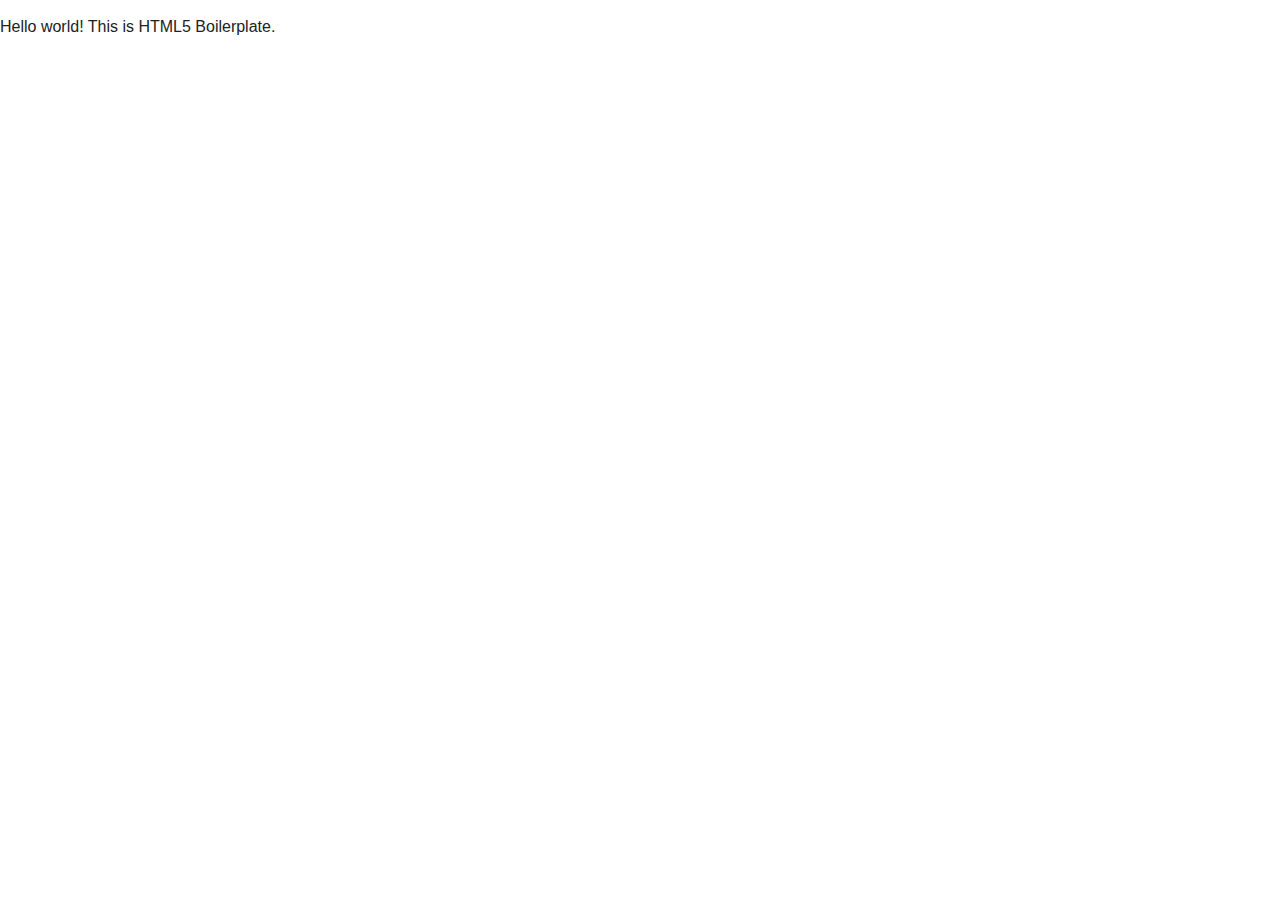
==== maguwohost/index.html @ 496d7e14 "first commit" ====
<!doctype html>
<html class="no-js" lang="">
    <head>
        <meta charset="utf-8">
        <meta http-equiv="x-ua-compatible" content="ie=edge">
        <title></title>
        <meta name="description" content="">
        <meta name="viewport" content="width=device-width, initial-scale=1">

        <link rel="apple-touch-icon" href="apple-touch-icon.png">
        <!-- Place favicon.ico in the root directory -->

        <link rel="stylesheet" href="css/normalize.css">
        <link rel="stylesheet" href="css/main.css">
        <script src="js/vendor/modernizr-2.8.3.min.js"></script>
    </head>
    <body>
        <!--[if lt IE 8]>
            <p class="browserupgrade">You are using an <strong>outdated</strong> browser. Please <a href="http://browsehappy.com/">upgrade your browser</a> to improve your experience.</p>
        <![endif]-->

        <!-- Add your site or application content here -->
        <p>Hello world! This is HTML5 Boilerplate.</p>

        <script src="https://code.jquery.com/jquery-1.12.0.min.js"></script>
        <script>window.jQuery || document.write('<script src="js/vendor/jquery-1.12.0.min.js"><\/script>')</script>
        <script src="js/plugins.js"></script>
        <script src="js/main.js"></script>

        <!-- Google Analytics: change UA-XXXXX-X to be your site's ID. -->
        <script>
            (function(b,o,i,l,e,r){b.GoogleAnalyticsObject=l;b[l]||(b[l]=
            function(){(b[l].q=b[l].q||[]).push(arguments)});b[l].l=+new Date;
            e=o.createElement(i);r=o.getElementsByTagName(i)[0];
            e.src='https://www.google-analytics.com/analytics.js';
            r.parentNode.insertBefore(e,r)}(window,document,'script','ga'));
            ga('create','UA-XXXXX-X','auto');ga('send','pageview');
        </script>
    </body>
</html>
---- maguwohost/css/main.css ----
/*! HTML5 Boilerplate v5.3.0 | MIT License | https://html5boilerplate.com/ */

/*
 * What follows is the result of much research on cross-browser styling.
 * Credit left inline and big thanks to Nicolas Gallagher, Jonathan Neal,
 * Kroc Camen, and the H5BP dev community and team.
 */

/* ==========================================================================
   Base styles: opinionated defaults
   ========================================================================== */

html {
    color: #222;
    font-size: 1em;
    line-height: 1.4;
}

/*
 * Remove text-shadow in selection highlight:
 * https://twitter.com/miketaylr/status/12228805301
 *
 * These selection rule sets have to be separate.
 * Customize the background color to match your design.
 */

::-moz-selection {
    background: #b3d4fc;
    text-shadow: none;
}

::selection {
    background: #b3d4fc;
    text-shadow: none;
}

/*
 * A better looking default horizontal rule
 */

hr {
    display: block;
    height: 1px;
    border: 0;
    border-top: 1px solid #ccc;
    margin: 1em 0;
    padding: 0;
}

/*
 * Remove the gap between audio, canvas, iframes,
 * images, videos and the bottom of their containers:
 * https://github.com/h5bp/html5-boilerplate/issues/440
 */

audio,
canvas,
iframe,
img,
svg,
video {
    vertical-align: middle;
}

/*
 * Remove default fieldset styles.
 */

fieldset {
    border: 0;
    margin: 0;
    padding: 0;
}

/*
 * Allow only vertical resizing of textareas.
 */

textarea {
    resize: vertical;
}

/* ==========================================================================
   Browser Upgrade Prompt
   ========================================================================== */

.browserupgrade {
    margin: 0.2em 0;
    background: #ccc;
    color: #000;
    padding: 0.2em 0;
}

/* ==========================================================================
   Author's custom styles
   ========================================================================== */

















/* ==========================================================================
   Helper classes
   ========================================================================== */

/*
 * Hide visually and from screen readers
 */

.hidden {
    display: none !important;
}

/*
 * Hide only visually, but have it available for screen readers:
 * http://snook.ca/archives/html_and_css/hiding-content-for-accessibility
 */

.visuallyhidden {
    border: 0;
    clip: rect(0 0 0 0);
    height: 1px;
    margin: -1px;
    overflow: hidden;
    padding: 0;
    position: absolute;
    width: 1px;
}

/*
 * Extends the .visuallyhidden class to allow the element
 * to be focusable when navigated to via the keyboard:
 * https://www.drupal.org/node/897638
 */

.visuallyhidden.focusable:active,
.visuallyhidden.focusable:focus {
    clip: auto;
    height: auto;
    margin: 0;
    overflow: visible;
    position: static;
    width: auto;
}

/*
 * Hide visually and from screen readers, but maintain layout
 */

.invisible {
    visibility: hidden;
}

/*
 * Clearfix: contain floats
 *
 * For modern browsers
 * 1. The space content is one way to avoid an Opera bug when the
 *    `contenteditable` attribute is included anywhere else in the document.
 *    Otherwise it causes space to appear at the top and bottom of elements
 *    that receive the `clearfix` class.
 * 2. The use of `table` rather than `block` is only necessary if using
 *    `:before` to contain the top-margins of child elements.
 */

.clearfix:before,
.clearfix:after {
    content: " "; /* 1 */
    display: table; /* 2 */
}

.clearfix:after {
    clear: both;
}

/* ==========================================================================
   EXAMPLE Media Queries for Responsive Design.
   These examples override the primary ('mobile first') styles.
   Modify as content requires.
   ========================================================================== */

@media only screen and (min-width: 35em) {
    /* Style adjustments for viewports that meet the condition */
}

@media print,
       (-webkit-min-device-pixel-ratio: 1.25),
       (min-resolution: 1.25dppx),
       (min-resolution: 120dpi) {
    /* Style adjustments for high resolution devices */
}

/* ==========================================================================
   Print styles.
   Inlined to avoid the additional HTTP request:
   http://www.phpied.com/delay-loading-your-print-css/
   ========================================================================== */

@media print {
    *,
    *:before,
    *:after,
    *:first-letter,
    *:first-line {
        background: transparent !important;
        color: #000 !important; /* Black prints faster:
                                   http://www.sanbeiji.com/archives/953 */
        box-shadow: none !important;
        text-shadow: none !important;
    }

    a,
    a:visited {
        text-decoration: underline;
    }

    a[href]:after {
        content: " (" attr(href) ")";
    }

    abbr[title]:after {
        content: " (" attr(title) ")";
    }

    /*
     * Don't show links that are fragment identifiers,
     * or use the `javascript:` pseudo protocol
     */

    a[href^="#"]:after,
    a[href^="javascript:"]:after {
        content: "";
    }

    pre,
    blockquote {
        border: 1px solid #999;
        page-break-inside: avoid;
    }

    /*
     * Printing Tables:
     * http://css-discuss.incutio.com/wiki/Printing_Tables
     */

    thead {
        display: table-header-group;
    }

    tr,
    img {
        page-break-inside: avoid;
    }

    img {
        max-width: 100% !important;
    }

    p,
    h2,
    h3 {
        orphans: 3;
        widows: 3;
    }

    h2,
    h3 {
        page-break-after: avoid;
    }
}
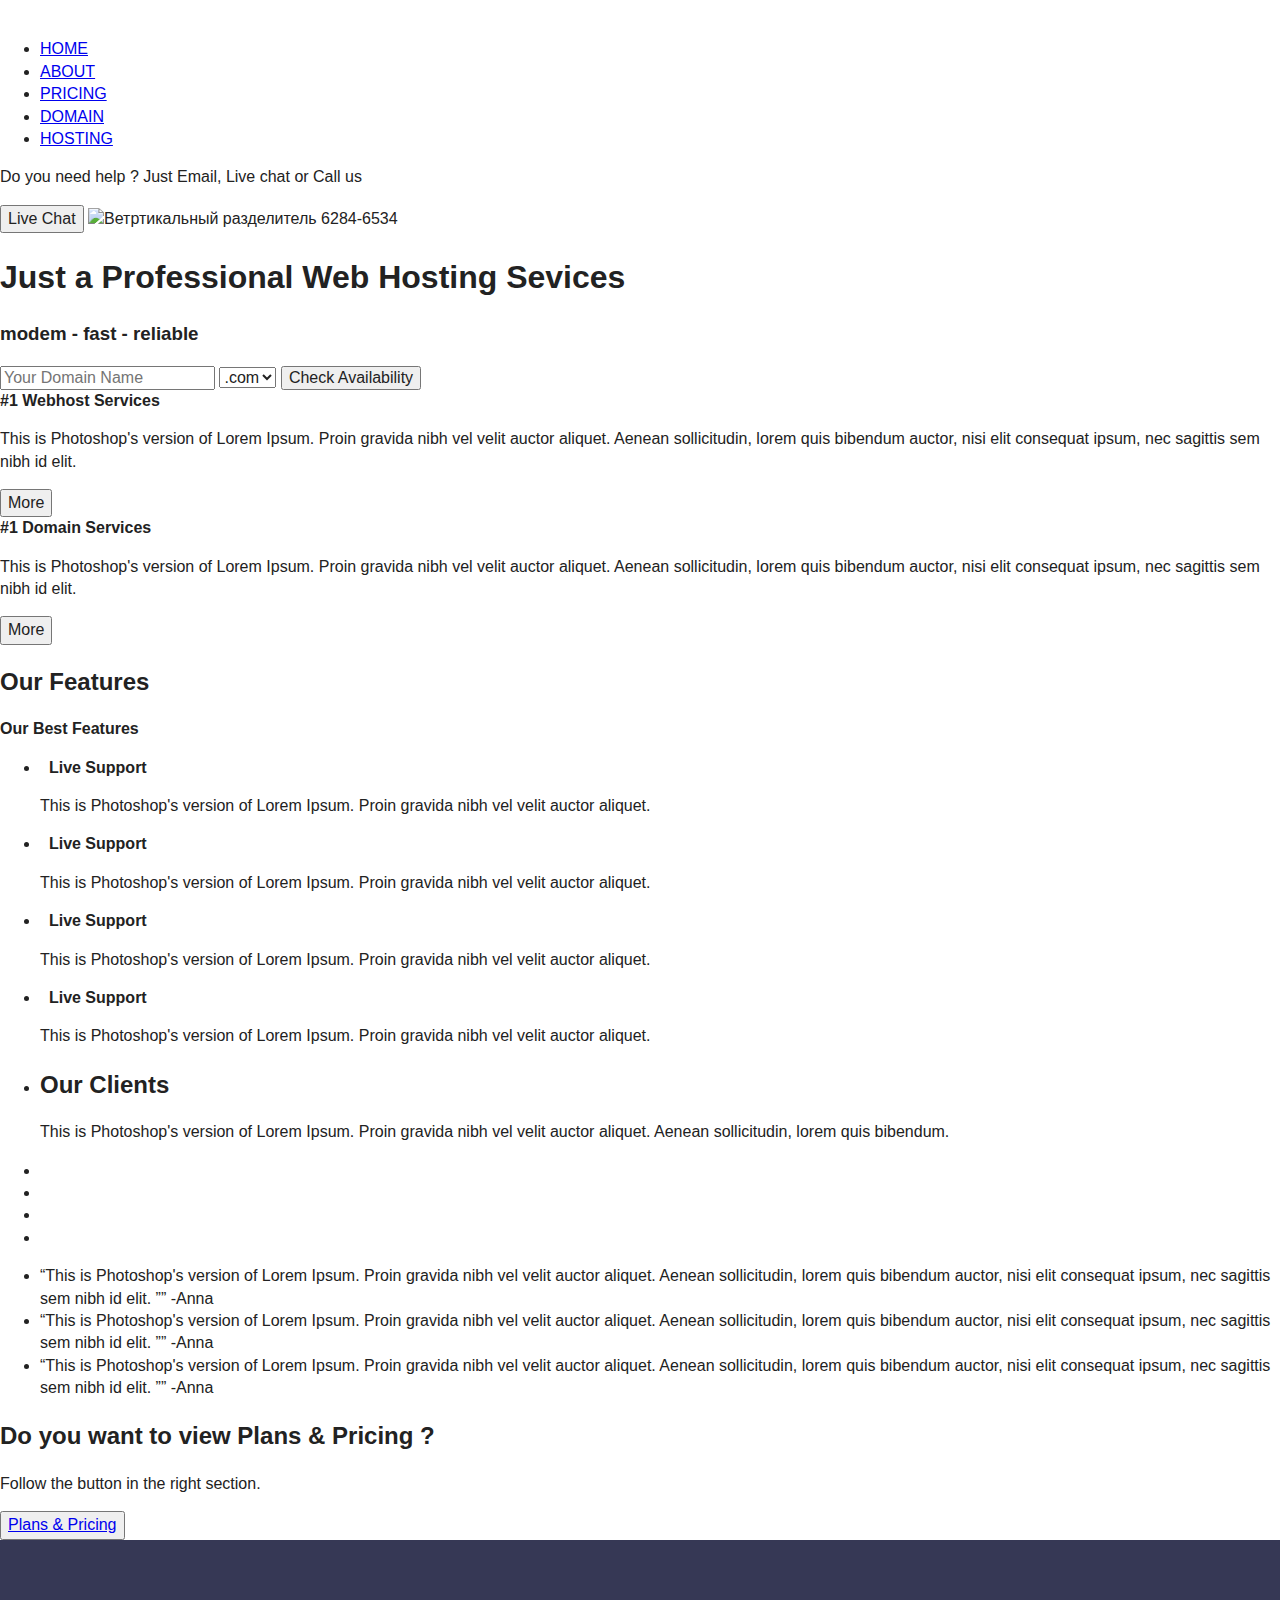
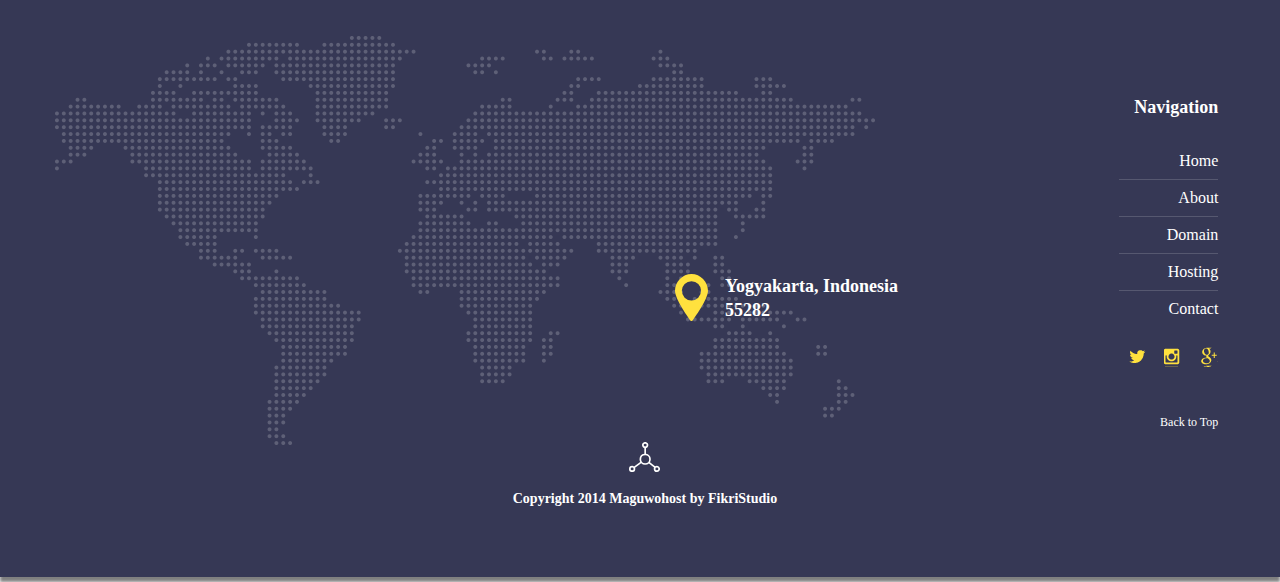
==== commit 8cf7bff3: "commit01072016" ====
--- a/maguwohost/index.html
+++ b/maguwohost/index.html
@@ -20,7 +20,157 @@
         <![endif]-->
 
         <!-- Add your site or application content here -->
-        <p>Hello world! This is HTML5 Boilerplate.</p>
+		<div class="wrapper-for-all">
+		  <header class="header-wrapper">
+		    <div class="header-logo">
+			  <img class="header-logo-img" src="" width="" height="" alt="">
+			</div>
+			<nav class="header-nav">
+			  <ul class="header-nav-container">
+			    <li class="header-nav-item active"><a href="#">HOME</a></li>
+				<li class="header-nav-item"><a href="#">ABOUT</a></li>
+				<li class="header-nav-item"><a href="#">PRICING</a></li>
+				<li class="header-nav-item"><a href="#">DOMAIN</a></li>
+				<li class="header-nav-item"><a href="#">HOSTING</a></li>
+			  </ul>
+			<div class="header-text">
+			  <p class="header-text-up">Do you need help ? Just Email, Live chat or Call us</p>
+			  <button class="header-text-button">Live Chat</button>
+			  <img class="header-text-img" src="" width="" height="" alt="Ветртикальный разделитель">
+			  <span class="header-text-numbers">6284-6534</span>
+			</div>
+		  </header>
+		  <main class="main-wrapper">
+		    <section class="balloon">
+			  <h1 class="balloon-title">Just a Professional Web Hosting Sevices</h1>
+			  <h3 class="balloon-text">modem - fast - reliable</h3>
+			  <form class="balloon-form" action="" method="get">
+			    <fieldset class="balloon-form-item">
+				  <input class="balloon-form-text" type="text" name="text" placeholder="Your Domain Name">
+				  <select class="balloon-form-select" name="ballon-form-select">
+				    <option class="ballon-select-item" value="">.com</option>
+				  </select>
+				  <input type="submit" name="submit" value="Check Availability">
+				</fieldset>
+			  </form>
+			  </section>
+			  <section class="services">
+			    <div class="webhost-serveces">
+				  <b class="webhost-services-item">#1 Webhost Services</b>
+				  <p class="webhost-services-text">This is Photoshop's version  of Lorem Ipsum. Proin gravida nibh vel velit auctor aliquet. Aenean sollicitudin, lorem quis bibendum auctor, nisi elit consequat ipsum, nec sagittis sem nibh id elit.</p>
+				  <button class="webhost-services-button">More</button>
+				</div>
+				<div class="domain-services">
+				  <b class="webhost-services-item">#1 Domain Services</b>
+				  <p class="webhost-services-text">This is Photoshop's version  of Lorem Ipsum. Proin gravida nibh vel velit auctor aliquet. Aenean sollicitudin, lorem quis bibendum auctor, nisi elit consequat ipsum, nec sagittis sem nibh id elit.</p>
+				  <button class="webhost-services-button">More</button>
+				</div>
+			  </section>
+              <section class="features">
+			    <h2 class="our-features">Our Features</h2>
+				<b class="best-features">Our Best Features</b>
+				<ul class="features-items">
+				  <li class="features-item">
+				    <img class="features-item-support" width="" height="" alt="">
+					<img class="line" width="" height="" alt="">
+					<b class="features-title-support">Live Support</b>
+					<p class="features-text-support">This is Photoshop's version  of Lorem Ipsum. Proin gravida nibh vel velit auctor aliquet. </p>
+				  </li>
+				  <li class="features-item">
+				    <img class="features-item-technology" width="" height="" alt="">
+					<img class="line" width="" height="" alt="">
+					<b class="features-title-technology">Live Support</b>
+					<p class="features-text-technology">This is Photoshop's version  of Lorem Ipsum. Proin gravida nibh vel velit auctor aliquet. </p>
+				  </li>
+				  <li class="features-item">
+				    <img class="features-item-database" width="" height="" alt="">
+					<img class="line" width="" height="" alt="">
+					<b class="features-title-database">Live Support</b>
+					<p class="features-text-database">This is Photoshop's version  of Lorem Ipsum. Proin gravida nibh vel velit auctor aliquet. </p>
+				  </li>
+				  <li class="features-item">
+				    <img class="features-item-monitoring" width="" height="" alt="">
+					<img class="line" width="" height="" alt="">
+					<b class="features-title-monitoring">Live Support</b>
+					<p class="features-text-monitoring">This is Photoshop's version  of Lorem Ipsum. Proin gravida nibh vel velit auctor aliquet. </p>
+				  </li>
+              </section>
+              <section class="clients">
+			    <div class="company-clients">
+				  <ul class="company-clients-row">
+				    <li class="our-clients">
+					  <h2 class="our-clients-title">Our Clients</h2>
+					  <p class="our-clients-text">This is Photoshop's version  of Lorem Ipsum. Proin gravida nibh vel velit auctor aliquet. Aenean sollicitudin, lorem quis bibendum.</p>
+                    </li>
+					<li class="our-clients-img1">
+					  <img class="company-one" width="" height="" alt="">
+					</li>
+					<li class="our-clients-img2">
+					  <img class="company-two" width="" height="" alt="">
+					</li>
+					<li class="our-clients-img3">
+					  <img class="company-three" width="" height="" alt="">
+					</li>
+					<li class="our-clients-img4">
+					  <img class="company-four" width="" height="" alt="">
+					</li>
+				</div>
+				<div class="people-clients">
+				  <ul class="people-client-row">
+				    <li class="client">
+					  <q class="client-text">This is Photoshop's version  of Lorem Ipsum. Proin gravida nibh vel velit auctor aliquet. Aenean sollicitudin, lorem quis bibendum auctor, nisi elit consequat ipsum, nec sagittis sem nibh id elit. ”</q>
+					  <span class="client-name">-Anna</span>
+                      <img class="client-photo" width="" height="" alt="">					  
+					</li>
+					<li class="client">
+					  <q class="client-text">This is Photoshop's version  of Lorem Ipsum. Proin gravida nibh vel velit auctor aliquet. Aenean sollicitudin, lorem quis bibendum auctor, nisi elit consequat ipsum, nec sagittis sem nibh id elit. ”</q>
+					  <span class="client-name">-Anna</span>
+                      <img class="client-photo" width="" height="" alt="">					  
+					</li>
+					<li class="client">
+					  <q class="client-text">This is Photoshop's version  of Lorem Ipsum. Proin gravida nibh vel velit auctor aliquet. Aenean sollicitudin, lorem quis bibendum auctor, nisi elit consequat ipsum, nec sagittis sem nibh id elit. ”</q>
+					  <span class="client-name">-Anna</span>
+                      <img class="client-photo" width="" height="" alt="">					  
+					</li>
+				  </ul>
+				</div>
+              </section>	
+              <section class="pricing">
+			    <div class="pricing-text">
+				  <h2 class="pricing-question">Do you want to view Plans & Pricing ?</h2>
+				  <p class="pricing-follow">Follow the button in the right section.</p>
+				</div>
+				<div class="pricing-button">
+				  <button class="button-to-price"><a class="to-price" href="#">Plans & Pricing</a></button>
+				</div>
+              </section>
+              <footer>
+			    <div class="footer-wrapper">
+				  <div class="footer-left">
+				    <h3 class="address">Yogyakarta, Indonesia 55282</h3>
+					<h4 class="copyright">Copyright 2014 Maguwohost by FikriStudio</h4>
+				  </div>
+				  <div class="footer-right">
+				    <h3 class="footer-nav-title">Navigation</h3>
+				    <ul class="footer-nav">
+					  <li class="footer-nav-item"><a class="footer-nav-link" href="#">Home</a></li>
+					  <li class="footer-nav-item"><a class="footer-nav-link" href="#">About</a></li>
+					  <li class="footer-nav-item"><a class="footer-nav-link" href="#">Domain</a></li>
+					  <li class="footer-nav-item"><a class="footer-nav-link" href="#">Hosting</a></li>
+					  <li class="footer-nav-item"><a class="footer-nav-link" href="#">Contact</a></li>
+					</ul>
+					<ul class="footer-social">
+					  <li class="footer-social-item"><a class="footer-social-link fb" href="#"></a></li>
+					  <li class="footer-social-item"><a class="footer-social-link tw" href="#"></a></li>
+					  <li class="footer-social-item"><a class="footer-social-link gl" href="#"></a></li>
+					</ul>
+					<a class="footer-back-top" href="#">Back to Top</a>
+				  </div>
+				</div>
+			  </footer>			  
+		  </main>
+		</div>
+        
 
         <script src="https://code.jquery.com/jquery-1.12.0.min.js"></script>
         <script>window.jQuery || document.write('<script src="js/vendor/jquery-1.12.0.min.js"><\/script>')</script>
--- a/maguwohost/css/main.css
+++ b/maguwohost/css/main.css
@@ -95,10 +95,140 @@
    Author's custom styles
    ========================================================================== */
 
-
-
-
-
+   
+ main {
+	 margin: 0 auto;
+	 max-width: 1400px;
+	 min-width: 400px;
+ }
+ footer {
+	 max-width: 1400px;
+	 min-width: 400px;
+	 background: #363855 url(../img/footer-fon.png) no-repeat center top;
+	 border-top: 1px solid transparent;
+	 border-bottom: 1px solid transparent;
+	 box-shadow: 0 5px 3px 0 #808080;
+	 margin-bottom: 5px;
+ }
+ .footer-wrapper {
+	 margin: 0 auto;
+	 max-width: 1170px;
+	 
+ }
+ .footer-left {
+	 display: inline-block;
+	 width: 1000px;
+	 padding-top: 315px;
+	 margin-right: 20px;
+ }
+ .footer-right {
+	 display: inline-block;
+	 text-align: right;
+	 vertical-align: top;
+	 padding-top: 130px;
+	 
+	 
+ }
+ .address {
+	 position: relative;
+	 width: 200px;
+	 margin-left: 620px;
+	 color: #ffffff;
+	 padding-left: 50px;
+	 font-family: "Raleway";
+	 font-size: 18px;
+	 line-height: 24px;
+	 margin-bottom: 120px;
+ }
+ .address::before {
+	position: absolute;
+	content: url(../img/drop.svg);
+	height: 50px;
+	left: 0;
+	top: 0;
+}
+.copyright {
+	margin-left: 430px;
+	width: 320px;
+	position: relative;
+	text-align: center;
+	color: white;
+	font-family: "Raleway";
+	font-size: 14px;
+    line-height: 24px;
+	padding-top: 45px;
+	margin-bottom: 65px;
+}
+.copyright::before {
+	position: absolute;
+	top: 0;
+	left: 45%;
+	content: url(../img/badge-min.svg);
+}
+.footer-nav-title {
+	color: white;
+	font-family: "Raleway";
+	font-size: 18px;
+	line-height: 36px;
+	text-align: right;
+}
+.footer-nav {
+	list-style: none;
+	padding-right: 0;
+	margin-bottom: 20px;
+	font-size: 0px;
+}
+.footer-nav-item {
+	border-bottom: 1px solid #565870;
+	padding: 0;
+}
+.footer-nav .footer-nav-link {
+	display: block;
+	color: white;
+	text-decoration: none;
+	font-family: "Raleway";
+	font-size: 16px;
+    line-height: 36px;
+	padding-right: 0;
+	text-align: right;
+	
+}
+.footer-nav-item:last-child {
+	border-bottom: none;
+}
+.footer-social {
+	margin-bottom: 35px;
+}
+.footer-social-item {
+	display: inline-block;
+	vertical-align: top;
+}
+.footer-social .footer-social-link {
+	display: block;
+	width: 20px;
+	height: 20px;
+	
+	margin-left: 10px;
+}
+.footer-social .fb {
+	background-image: url(../img/sprite.png);
+	background-position: 0 0;
+}
+.footer-social .tw {
+	background-image: url(../img/sprite.png);
+	background-position: -35px 0;
+}
+.footer-social .gl {
+	background-image: url(../img/sprite.png);
+	background-position: -70px 0;
+}
+.footer-back-top {
+	text-decoration: none;
+	color: white;
+	font-family: "Raleway";
+	font-size: 12px;
+    line-height: 36px;
+}
 
 
 
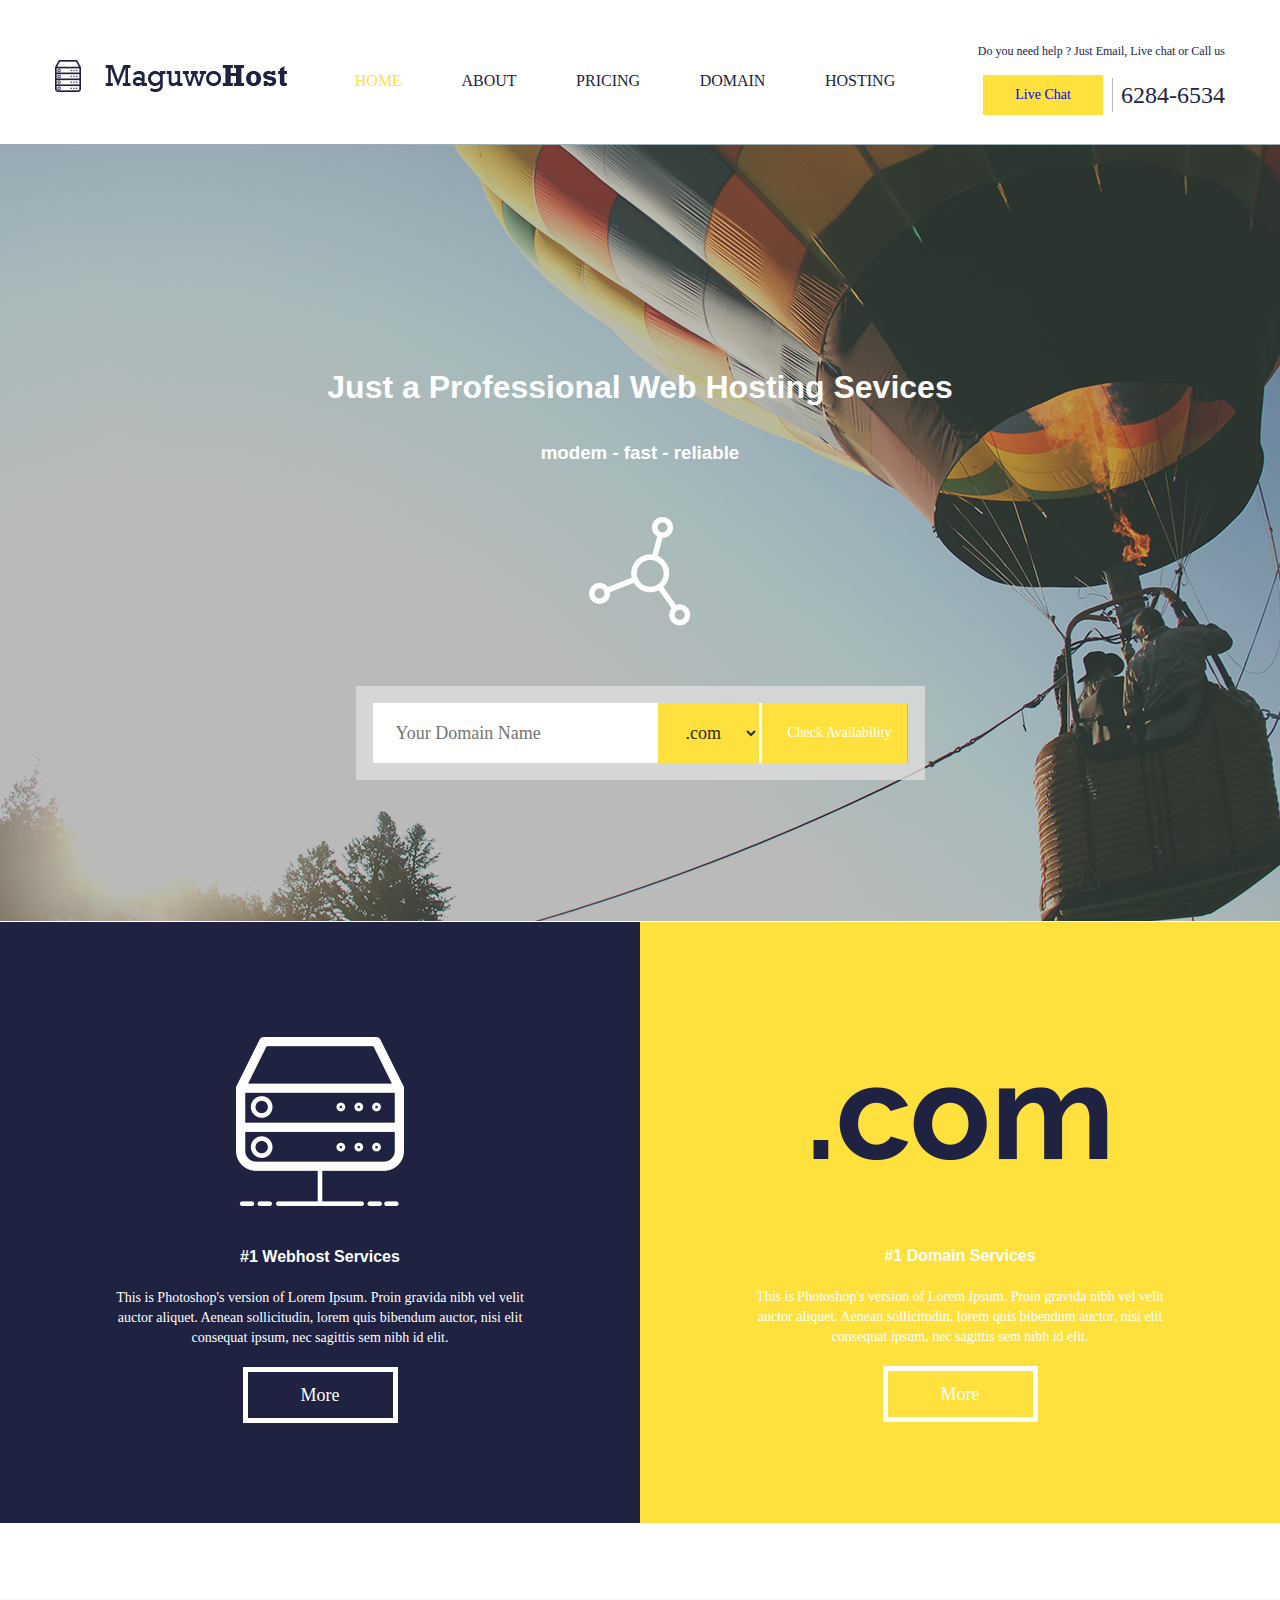
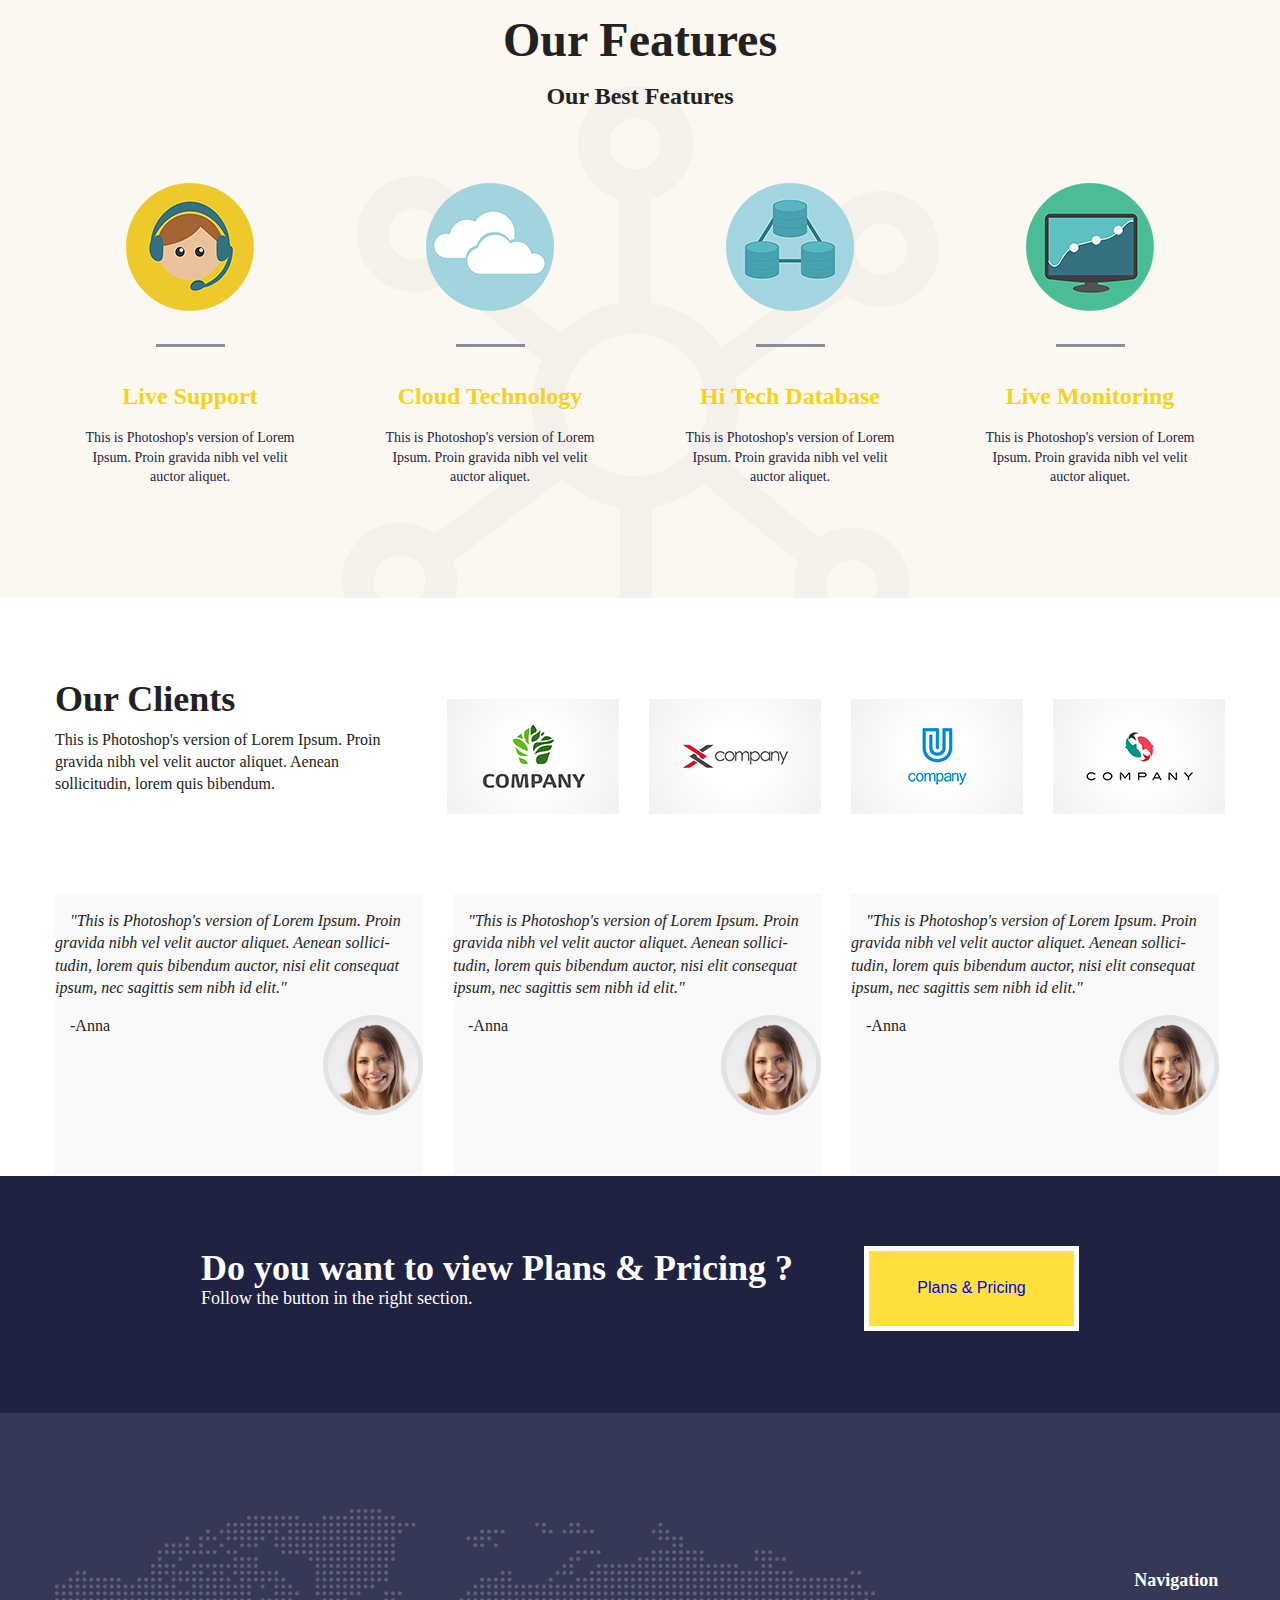
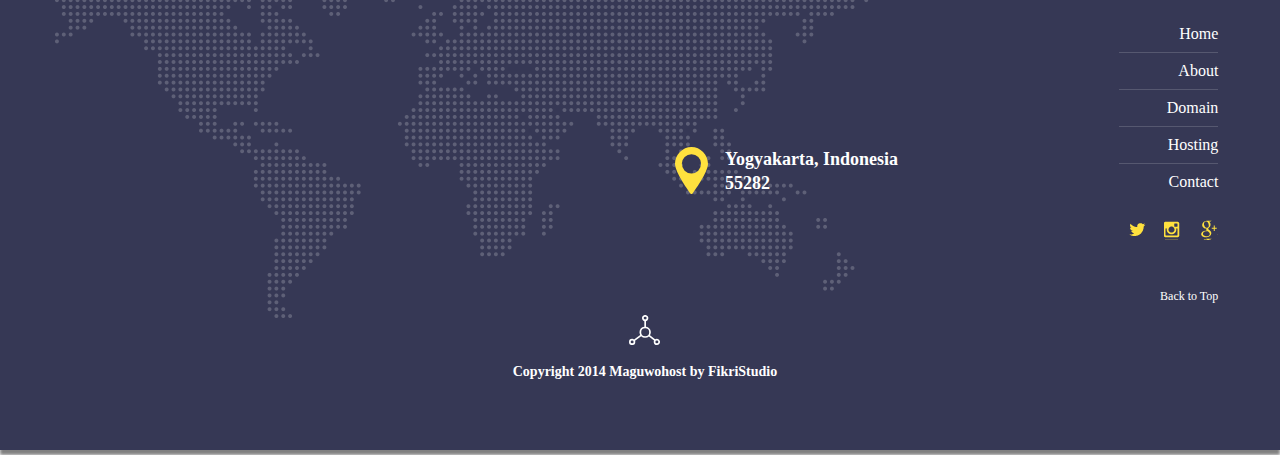
==== commit 17ed14c6: "finish without arrow" ====
--- a/maguwohost/index.html
+++ b/maguwohost/index.html
@@ -21,127 +21,158 @@
 
         <!-- Add your site or application content here -->
 		<div class="wrapper-for-all">
-		  <header class="header-wrapper">
-		    <div class="header-logo">
-			  <img class="header-logo-img" src="" width="" height="" alt="">
-			</div>
-			<nav class="header-nav">
-			  <ul class="header-nav-container">
-			    <li class="header-nav-item active"><a href="#">HOME</a></li>
-				<li class="header-nav-item"><a href="#">ABOUT</a></li>
-				<li class="header-nav-item"><a href="#">PRICING</a></li>
-				<li class="header-nav-item"><a href="#">DOMAIN</a></li>
-				<li class="header-nav-item"><a href="#">HOSTING</a></li>
-			  </ul>
-			<div class="header-text">
-			  <p class="header-text-up">Do you need help ? Just Email, Live chat or Call us</p>
-			  <button class="header-text-button">Live Chat</button>
-			  <img class="header-text-img" src="" width="" height="" alt="Ветртикальный разделитель">
-			  <span class="header-text-numbers">6284-6534</span>
+		  <header>
+		    <div class="header-wrapper">
+		      <div class="header-logo">
+			    <img class="header-logo-img" src="img/logo.png" width="26" height="32" alt="logo">
+			    <img class="header-logoname-img" src="img/logo-name.png" width="182" height="27" alt="logoname">
+			  </div>
+			  <!--<div class="nav-wrapper">-->
+			  <nav class="header-nav">
+			    <ul class="header-nav-container">
+			      <li class="header-nav-item active"><a class="a-nav active" href="#">HOME</a></li>
+				  <li class="header-nav-item"><a class="a-nav" href="#">ABOUT</a></li>
+				  <li class="header-nav-item"><a class="a-nav" href="#">PRICING</a></li>
+				  <li class="header-nav-item"><a class="a-nav" href="#">DOMAIN</a></li>
+				  <li class="header-nav-item"><a class="a-nav" href="#">HOSTING</a></li>
+			    </ul>
+			  </nav>
+				<!--</div>-->
+			  <div class="header-text">
+			    <p class="header-text-up">Do you need help ? Just Email, Live chat or Call us</p>
+			    <button class="header-text-button"><a class="a-button" href="#">Live Chat</a></button>
+			    <img class="header-text-img" src="img/vertical-line.png" width="1" height="34" alt="v-l">
+			    <span class="header-text-numbers">6284-6534</span>
+			  </div>
 			</div>
 		  </header>
 		  <main class="main-wrapper">
 		    <section class="balloon">
 			  <h1 class="balloon-title">Just a Professional Web Hosting Sevices</h1>
 			  <h3 class="balloon-text">modem - fast - reliable</h3>
+			  <img class"figure" src="img/figure-big.png" width="102" height="110" alt="фигура">
 			  <form class="balloon-form" action="" method="get">
-			    <fieldset class="balloon-form-item">
-				  <input class="balloon-form-text" type="text" name="text" placeholder="Your Domain Name">
+			      <input class="balloon-form-text" type="text" name="text" placeholder="Your Domain Name">
 				  <select class="balloon-form-select" name="ballon-form-select">
 				    <option class="ballon-select-item" value="">.com</option>
 				  </select>
-				  <input type="submit" name="submit" value="Check Availability">
-				</fieldset>
+				  <input class="balloon-form-submit" type="submit" name="submit" value="Check Availability">
 			  </form>
-			  </section>
-			  <section class="services">
-			    <div class="webhost-serveces">
-				  <b class="webhost-services-item">#1 Webhost Services</b>
+			</section>
+			<section class="services">
+			    <!--<ul class="services-blocks">-->
+				  <!--<li class="services-block services-block-left">-->
+			        <!--<div class="webhost-serveces">-->
+					<!--<img class="service-left" src="img/service-left.png" width="168" height="169" alt="img-left">-->
+				    <!--<b class="webhost-services-item">#1 Webhost Services</b>-->
+				    <!--<p class="webhost-services-text">This is Photoshop's version  of Lorem Ipsum. Proin gravida nibh vel velit auctor aliquet. Aenean sollicitudin, lorem quis bibendum auctor, nisi elit consequat ipsum, nec sagittis sem nibh id elit.</p>-->
+				    <!--<button class="webhost-services-button">More</button>-->
+				    <!--</div>-->
+				  <!--</li>-->
+				  <!--<li class="services-block services-block-right">-->
+				    <!--<div class="domain-services">-->
+					<!--<img class="service-left" src="img/service-right.png" width="295" height="73" alt="img-right">-->
+				    <!--<b class="webhost-services-item">#1 Domain Services</b>-->
+				    <!--<p class="webhost-services-text">This is Photoshop's version  of Lorem Ipsum. Proin gravida nibh vel velit auctor aliquet. Aenean sollicitudin, lorem quis bibendum auctor, nisi elit consequat ipsum, nec sagittis sem nibh id elit.</p>-->
+				    <!--<button class="webhost-services-button">More</button>-->
+				    <!--</div>-->
+				  <!--</li>-->
+				<!--</ul>-->
+				<div class="services-block-left">
+				  <img class="service-left" src="img/service-left.png" width="168" height="169" alt="img-left">
+				  <b class="webhost-services-item webhost-services-item-left">#1 Webhost Services</b>
 				  <p class="webhost-services-text">This is Photoshop's version  of Lorem Ipsum. Proin gravida nibh vel velit auctor aliquet. Aenean sollicitudin, lorem quis bibendum auctor, nisi elit consequat ipsum, nec sagittis sem nibh id elit.</p>
-				  <button class="webhost-services-button">More</button>
-				</div>
-				<div class="domain-services">
-				  <b class="webhost-services-item">#1 Domain Services</b>
+				  <button class="webhost-services-button left">More</button>
+				</div>
+				<div class="services-block-right">
+				  <img class="service-left" src="img/service-right.png" width="295" height="73" alt="img-right">
+				  <b class="webhost-services-item webhost-services-item-right">#1 Domain Services</b>
 				  <p class="webhost-services-text">This is Photoshop's version  of Lorem Ipsum. Proin gravida nibh vel velit auctor aliquet. Aenean sollicitudin, lorem quis bibendum auctor, nisi elit consequat ipsum, nec sagittis sem nibh id elit.</p>
-				  <button class="webhost-services-button">More</button>
+				  <button class="webhost-services-button right">More</button>
 				</div>
 			  </section>
               <section class="features">
-			    <h2 class="our-features">Our Features</h2>
-				<b class="best-features">Our Best Features</b>
-				<ul class="features-items">
-				  <li class="features-item">
-				    <img class="features-item-support" width="" height="" alt="">
-					<img class="line" width="" height="" alt="">
-					<b class="features-title-support">Live Support</b>
-					<p class="features-text-support">This is Photoshop's version  of Lorem Ipsum. Proin gravida nibh vel velit auctor aliquet. </p>
-				  </li>
-				  <li class="features-item">
-				    <img class="features-item-technology" width="" height="" alt="">
-					<img class="line" width="" height="" alt="">
-					<b class="features-title-technology">Live Support</b>
-					<p class="features-text-technology">This is Photoshop's version  of Lorem Ipsum. Proin gravida nibh vel velit auctor aliquet. </p>
-				  </li>
-				  <li class="features-item">
-				    <img class="features-item-database" width="" height="" alt="">
-					<img class="line" width="" height="" alt="">
-					<b class="features-title-database">Live Support</b>
-					<p class="features-text-database">This is Photoshop's version  of Lorem Ipsum. Proin gravida nibh vel velit auctor aliquet. </p>
-				  </li>
-				  <li class="features-item">
-				    <img class="features-item-monitoring" width="" height="" alt="">
-					<img class="line" width="" height="" alt="">
-					<b class="features-title-monitoring">Live Support</b>
-					<p class="features-text-monitoring">This is Photoshop's version  of Lorem Ipsum. Proin gravida nibh vel velit auctor aliquet. </p>
-				  </li>
+			    <div class="features-wrapper">
+			      <h2 class="our-features">Our Features</h2>
+				  <b class="best-features">Our Best Features</b>
+				  <ul class="features-items">
+				    <li class="features-item">
+				      <img class="features-item-support" src="img/features1.png" width="128" height="128" alt="feature">
+					  <img class="line" src="img/line.png" width="69" height="3" alt="line">
+					  <b class="features-title-support">Live Support</b>
+					  <p class="features-text-support">This is Photoshop's version  of Lorem Ipsum. Proin gravida nibh vel velit auctor aliquet. </p>
+				    </li>
+				    <li class="features-item">
+				      <img class="features-item-technology" src="img/features2.png" width="128" height="128" alt="feature">
+					  <img class="line" src="img/line.png" width="69" height="3" alt="line">
+					  <b class="features-title-technology">Cloud Technology</b>
+					  <p class="features-text-technology">This is Photoshop's version  of Lorem Ipsum. Proin gravida nibh vel velit auctor aliquet. </p>
+				    </li>
+				    <li class="features-item">
+				      <img class="features-item-database" src="img/features3.png" width="128" height="128" alt="feature">
+					  <img class="line" src="img/line.png" width="69" height="3" alt="line">
+					  <b class="features-title-database">Hi Tech Database</b>
+					  <p class="features-text-database">This is Photoshop's version  of Lorem Ipsum. Proin gravida nibh vel velit auctor aliquet. </p>
+				    </li>
+				    <li class="features-item">
+				      <img class="features-item-monitoring" src="img/features4.png" width="128" height="128" alt="feature">
+					  <img class="line" src="img/line.png" width="69" height="3" alt="line">
+					  <b class="features-title-monitoring">Live Monitoring</b>
+					  <p class="features-text-monitoring">This is Photoshop's version  of Lorem Ipsum. Proin gravida nibh vel velit auctor aliquet. </p>
+				    </li>
+				</div>
               </section>
               <section class="clients">
-			    <div class="company-clients">
-				  <ul class="company-clients-row">
-				    <li class="our-clients">
-					  <h2 class="our-clients-title">Our Clients</h2>
-					  <p class="our-clients-text">This is Photoshop's version  of Lorem Ipsum. Proin gravida nibh vel velit auctor aliquet. Aenean sollicitudin, lorem quis bibendum.</p>
-                    </li>
-					<li class="our-clients-img1">
-					  <img class="company-one" width="" height="" alt="">
+			    <div class="company-clients-wrapper">
+				  <div class="our-clients">
+				    <h2 class="our-clients-title">Our Clients</h2>
+				    <p class="our-clients-text">This is Photoshop's version  of Lorem Ipsum. Proin gravida nibh vel velit auctor aliquet. Aenean sollicitudin, lorem quis bibendum.</p>
+				  </div>
+                  <ul class="company-clients-row">
+				    <li class="our-clients-img1">
+					  <img class="company-one" src="img/company1.png" width="172" height="115" alt="company1">
 					</li>
 					<li class="our-clients-img2">
-					  <img class="company-two" width="" height="" alt="">
+					  <img class="company-two" src="img/company2.png" width="172" height="115" alt="company2">
 					</li>
 					<li class="our-clients-img3">
-					  <img class="company-three" width="" height="" alt="">
+					  <img class="company-three" src="img/company3.png" width="172" height="115" alt="company3">
 					</li>
 					<li class="our-clients-img4">
-					  <img class="company-four" width="" height="" alt="">
-					</li>
-				</div>
-				<div class="people-clients">
+					  <img class="company-four" src="img/company4.png" width="172" height="115" alt="company4">
+					</li>
+				</div>
+				<div class="people-clients-wrapper">
 				  <ul class="people-client-row">
 				    <li class="client">
-					  <q class="client-text">This is Photoshop's version  of Lorem Ipsum. Proin gravida nibh vel velit auctor aliquet. Aenean sollicitudin, lorem quis bibendum auctor, nisi elit consequat ipsum, nec sagittis sem nibh id elit. ”</q>
-					  <span class="client-name">-Anna</span>
-                      <img class="client-photo" width="" height="" alt="">					  
+					  <div class="client-item">
+					    <p class="client-text"><cite>"This is Photoshop's version  of Lorem Ipsum. Proin gravida nibh vel velit auctor aliquet. Aenean sollici-<br>tudin, lorem quis bibendum auctor, nisi elit consequat ipsum, nec sagittis sem nibh id elit."</cite></p>
+					    <img class="client-photo" src="img/anna.png" width="100" height="100" alt="anna">					  
+						<p class="client-name">-Anna</p>
+					  </div>
 					</li>
 					<li class="client">
-					  <q class="client-text">This is Photoshop's version  of Lorem Ipsum. Proin gravida nibh vel velit auctor aliquet. Aenean sollicitudin, lorem quis bibendum auctor, nisi elit consequat ipsum, nec sagittis sem nibh id elit. ”</q>
-					  <span class="client-name">-Anna</span>
-                      <img class="client-photo" width="" height="" alt="">					  
+					 <div class="client-item">
+					    <p class="client-text"><cite>"This is Photoshop's version  of Lorem Ipsum. Proin gravida nibh vel velit auctor aliquet. Aenean sollici-<br>tudin, lorem quis bibendum auctor, nisi elit consequat ipsum, nec sagittis sem nibh id elit."</cite></p>
+					    <img class="client-photo" src="img/anna.png" width="100" height="100" alt="anna">					  
+						<p class="client-name">-Anna</p>
+					  </div>
 					</li>
 					<li class="client">
-					  <q class="client-text">This is Photoshop's version  of Lorem Ipsum. Proin gravida nibh vel velit auctor aliquet. Aenean sollicitudin, lorem quis bibendum auctor, nisi elit consequat ipsum, nec sagittis sem nibh id elit. ”</q>
-					  <span class="client-name">-Anna</span>
-                      <img class="client-photo" width="" height="" alt="">					  
+					  <div class="client-item">
+					    <p class="client-text"><cite>"This is Photoshop's version  of Lorem Ipsum. Proin gravida nibh vel velit auctor aliquet. Aenean sollici-<br>tudin, lorem quis bibendum auctor, nisi elit consequat ipsum, nec sagittis sem nibh id elit."</cite></p>
+					    <img class="client-photo" src="img/anna.png" width="100" height="100" alt="anna">					  
+						<p class="client-name">-Anna</p>
+					  </div>
 					</li>
 				  </ul>
 				</div>
               </section>	
               <section class="pricing">
-			    <div class="pricing-text">
-				  <h2 class="pricing-question">Do you want to view Plans & Pricing ?</h2>
+			    <div class="pricing-wrapper clearfix">
+			      <h2 class="pricing-question">Do you want to view Plans & Pricing ?</h2>
 				  <p class="pricing-follow">Follow the button in the right section.</p>
-				</div>
-				<div class="pricing-button">
-				  <button class="button-to-price"><a class="to-price" href="#">Plans & Pricing</a></button>
+				  <button class="btn button-to-price"><a class="link-to-price" href="#">Plans & Pricing</a></button>
 				</div>
               </section>
               <footer>
--- a/maguwohost/css/main.css
+++ b/maguwohost/css/main.css
@@ -94,12 +94,467 @@
 /* ==========================================================================
    Author's custom styles
    ========================================================================== */
-
-   
+ header {
+	 max-width: 1400px;
+	 min-width: 400px;
+	 margin: 0 auto;
+	 padding: 0;
+	 border-top: 1px solid transparent;
+	 border-bottom: 1px solid transparent; 
+	 background: rgb(255, 255, 255);
+ }
+ .header-wrapper {
+	 max-width: 1170px;
+	 margin: 0 auto;
+	 background: rgb(255, 255, 255);
+	 display: flex;
+	 justify-content: center;
+ }
+ .header-logo {
+	 width: 270px;
+	 padding-top: 58px;
+ }
+ .header-nav {
+	 width: 600px;
+ }
+ .header-text {
+	 width: 300px;
+	 text-align: right;
+ }
+ .header-logoname-img {
+	display: inline-block;
+	margin-left: 20px;
+	margin-top: 6px;
+}
+.header-nav-container {
+	display: flex;
+	justify-content: space-around;
+	margin: 0;
+	list-style: none;
+	padding: 0;
+	margin-top: 68px;
+	
+	
+}
+.header-nav-item {
+	
+}
+.a-nav {
+	display: block;
+	font-family: "Raleway Regular";
+	font-size: 16px;
+	line-height: 24px;
+	color: rgb(32, 34, 66);
+	text-decoration: none;
+	
+}
+ .a-nav.active {
+	 color: rgb(255, 225, 62);
+ }
+ .header-text-up {
+	 margin-left: 17px;
+	 font-family: "Raleway SemiBold";
+	 font-size: 12px;
+	 line-height: 24px;
+	 color: rgb(32, 34, 66);
+	 margin-top: 38px;
+ }
+ .header-text-button {
+	 display: inline-block;
+	 width: 120px;
+	 height: 40px;
+	 border: none;
+	 outline: none;
+	 font-family: "Raleway SemiBold";
+	 font-size: 14px;
+	 line-height: 24px;
+	 color: rgb(32, 34, 66);
+	 background: rgb(255, 225, 62);
+	 margin-bottom: 28px;
+ }
+ .a-button {
+	 text-decoration: none;
+ }
+ .header-text-img {
+	 display: inline-block;
+	 margin-left: 4px;
+ }
+ .header-text-numbers {
+	 display: inline-block;
+	 margin-left: 4px;
+	 vertical-align: middle;
+	 font-family: "Lato";
+	 font-size: 24px;
+	 line-height: 24px;
+	 color: rgb(32, 34,66);
+ }
  main {
 	 margin: 0 auto;
 	 max-width: 1400px;
 	 min-width: 400px;
+ }
+
+ 
+ .balloon {
+	 max-width: 1400px;
+	 min-width: 400px;
+	 border-top: 1px solid transparent;
+	 border-bottom: 1px solid transparent;
+	 background: rgb(157, 175, 182) url(../img/nature-fon.png) no-repeat center top;
+	 text-align: center;
+ }
+ 
+ 
+ .balloon-title {
+	 text-align: center;
+	 color: rgb(255, 255, 255);
+	 margin-top: 220px;
+	 margin-bottom: 30px;
+ }
+ .balloon-text {
+	 text-align: center;
+	 color: rgb(255,255,255);
+	 margin-bottom: 50px;
+ }
+.balloon-form {
+	display: flex;
+	justify-content: center;
+	margin-left: auto;
+	margin-right: auto;
+	margin-top: 60px;
+	margin-bottom: 140px;
+	width: 535px;
+	height: 60px;
+	border: 17px solid rgba(221, 221, 221, 0.8);
+	
+} 
+.balloon-form-text {
+	font-family: "Raleway Regular";
+	font-size: 18px;
+	line-height: 24px;
+	background: rgb(255, 255, 255);
+	color: rgb(45, 45, 45);
+	width: 275px;
+	padding-left: 23px;
+	padding-top: 15px;
+	padding-bottom: 15px;
+	border: none;
+	outline: none;
+	
+}
+.balloon-form-select {
+	position: relative;
+	font-family: "Raleway Bold";
+	font-size: 18px;
+	line-height: 24px;
+	background: rgb(255, 225, 62);
+	color: rgb(45, 45, 45);
+	width: 105px;
+	padding-left: 23px;
+	border: none;
+	outline: none;
+}
+.balloon-form-submit {
+	position: relative;
+	font-family: "Raleway Bold";
+	font-size: 14px;
+	line-height: 24px;
+	background: rgb(255, 225, 62);
+	color: rgb(255, 255, 255);
+	width: 155px;
+	padding-left: 15px;
+	border: none;
+	outline: none;
+	border-left: 3px solid rgb(255, 255, 255);
+}
+ /*.services {
+	 max-width: 1400px;
+	 min-width: 400px;
+	 border-top: 1px solid transparent;
+	 border-bottom: 1px solid transparent;
+	 margin-bottom: 75px;
+ }
+ .services-blocks {
+	 list-style: none;
+	 margin: 0;
+	 padding: 0;
+	 font-size: 0;
+ }
+ .services-block {
+	 display: inline-block;
+	 border: 1px solid red;
+	 vertical-align: top;
+	 width: 690px;
+	 margin: 0;
+	 padding: 0;
+ }
+ .services-block-left {
+	 background: rgb(32, 34, 66);
+	 text-align: center;
+	 padding-top: 115px;
+ }
+ .services-block-right {
+	 background: rgb(255, 225, 62);
+	 text-align: center;
+	 padding-top: 165px;
+ }
+ .webhost-services-item {
+	 display: block;
+	 font-family: "Raleway Bold";
+	 font-size: 36px;
+	 color: rgb(255, 255, 255);
+ }
+ */
+ .services {
+	 display: flex;
+	 max-width: 1400px;
+	 min-width: 400px;
+	 border-top: 1px solid transparent;
+	 border-bottom: 1px solid transparent;
+	 margin-bottom: 75px;
+ }
+ .services-block-left {
+	 background: rgb(32, 34, 66);
+	 padding-top: 115px;
+	 text-align: center;
+	 width: 700px;
+ }
+ .services-block-right {
+	 background: rgb(255, 225, 62);
+	 padding-top: 165px;
+	 text-align: center;
+	 width: 700px;
+ }
+ .webhost-services-item {
+	 display: block;
+	 color: #ffffff;
+ }
+ .webhost-services-item-left {
+	 margin-top: 40px;
+	 
+ }
+ .webhost-services-item-right {
+	 margin-top: 85px;
+ }
+ .webhost-services-text {
+	 color: #ffffff;
+	 width: 415px;
+	 margin: 20px auto;
+	 font-family: "Raleway Regular";
+	 font-size: 14px;
+ }
+  .webhost-services-button {
+	 margin-bottom: 100px;
+	 width: 155px;
+	 height: 56px;
+	 font-family: "Raleway Bold";
+	 font-size: 18px;
+	 color: #ffffff;
+	 border: 5px solid #ffffff;
+ }
+ .webhost-services-button.left {
+	 background: rgb(32, 34, 66);
+ }
+ .webhost-services-button.right {
+	 background: rgb(255, 225, 62);
+ }
+ .features {
+	 max-width: 1400px;
+	 min-width: 400px;
+	 border-top: 1px solid transparent;
+	 border-bottom: 1px solid transparent;
+	 background: rgb(251, 248, 241) url(../img/features-fon.png) no-repeat center top;
+ }
+ .features-wrapper {
+	 margin: 0 auto;
+	 max-width: 1170px; 
+ }
+ .features-item {
+	 text-align: center;
+ }
+ .our-features {
+	 text-align: center;
+	 font-family: "Raleway Bold";
+	 font-size: 48px;
+	 line-height: 0;
+ }
+ .best-features {
+	 display: block;
+	 text-align: center;
+	 font-family: "Raleway Regular";
+	 font-size: 24px;
+	 margin-bottom: 70px;
+ }
+  .features-items {
+	 list-style: none;
+	 margin: 0;
+	 padding: 0;
+	 font-size: 0;
+ }
+ .features-item {
+	 display: inline-block;
+	 vertical-align: top;
+	 width: 270px;
+	 margin-right: 30px;
+ }
+ .features-item:last-child {
+	 margin-right: 0;
+ }
+ .line {
+	 display: block;
+	  margin: 33px auto;
+ }
+ .features-title-support,
+ .features-title-technology,
+ .features-title-database,
+ .features-title-monitoring {
+	 font-family: "Raleway Regular";
+	 font-size: 24px;
+	 color: rgb(244, 211, 32);
+ }
+ .features-text-support,
+ .features-text-technology,
+ .features-text-database,
+ .features-text-monitoring {
+	 font-family: "Raleway Regular";
+	 font-size: 14px;
+	 color: rgb(32, 34, 66);
+	 padding-left: 25px;
+	 padding-right: 25px;
+	 margin-bottom: 110px;
+ }
+ 
+ .clients {
+	 max-width: 1400px;
+	 min-width: 400px;
+	 border-top: 1px solid transparent;
+	 border-bottom: 1px solid transparent;
+	 background-color: #ffffff;
+ }
+ .company-clients-wrapper {
+	 margin: 0 auto;
+	 width: 1170px; 
+	 text-align: right;
+ }
+ .our-clients {
+	 float:left;
+	 width: 350px;
+	 margin: 0;
+	 padding: 0;
+	 text-align: left;
+	 padding-top: 70px;
+ }
+ .our-clients-title {
+	 font-family: "Raleway Bold";
+	 font-size: 36px;
+	 line-height: 0;
+ }
+ .our-clients-text {
+	  font-family: "Raleway Regular";
+	 font-size: 16px;
+ }
+ .company-clients-row {
+	 list-style: none;
+	 font-size: 0;
+	 margin-left: auto;
+	 padding-top: 100px;
+	 margin-bottom: 80px;
+ }
+ .our-clients-img1,
+ .our-clients-img2,
+ .our-clients-img3,
+ .our-clients-img4 {
+	 display: inline-block;
+	 vertical-align: top;
+	 margin-left: 30px;
+ }
+ .our-clients-img4 {
+	 margin-right: 0;
+	 padding-right: 0;
+ }
+ .people-clients-wrapper {
+     margin: 0 auto;
+	 width: 1170px; 
+ }
+ .people-client-row {
+	 list-style: none;
+	 margin: 0;
+	 padding: 0;
+	 font-size: 0;
+	 
+	 
+ }
+ .client {
+	 display: inline-block;
+	 vertical-align: top;
+	 padding-bottom: 60px;
+	 width: 368px;
+	 margin-right: 30px;
+	 background: rgb(250, 249, 249);
+ }
+ .client-item {
+	 font-family: "Raleway Regular";
+	 font-size: 16px;
+	 text-indent: 15px;
+	 word-wrap: break-word;
+ }
+ .client:last-child {
+	 margin-right: 0;
+	
+ }
+ .client-name {
+	 width: 100px;
+ }
+ .client-photo {
+	 float: right;
+ }
+ 
+ .pricing {
+	 max-width: 1400px;
+	 min-width: 400px;
+	 border-top: 1px solid transparent;
+	 border-bottom: 1px solid transparent;
+	 background-color: rgb(32, 34, 66);
+ }
+ .pricing-wrapper {
+	 margin: 0 auto;
+	 max-width: 1170px;
+	 border: 1px solid transparent;
+	 padding-left: 200px;
+	 padding-top: 60px;
+	 padding-bottom: 10px;
+	 
+ }
+ .pricing-question {
+	 color: white;
+	 width: 670px;
+	 font-family: "Raleway Bold";
+	 font-size: 36px;
+	 line-height: 0px;
+	 
+ }
+ .pricing-follow {
+	 color: white;
+	 width: 670px;
+	 font-family: "Raleway Regular";
+	 font-size: 18px;
+	 line-height: 0px;
+	 
+ }
+ .button-to-price {
+	 position: relative;
+	 right: 200px;
+	 bottom: 70px;
+	 float: right;
+	 border: 5px solid white;
+	 width: 215px;
+	 height: 85px;
+	 background-color: rgb(255, 225, 62);
+	 color: #202242;
+	 
+ }
+ .link-to-price {
+	 text-decoration: none;
  }
  footer {
 	 max-width: 1400px;
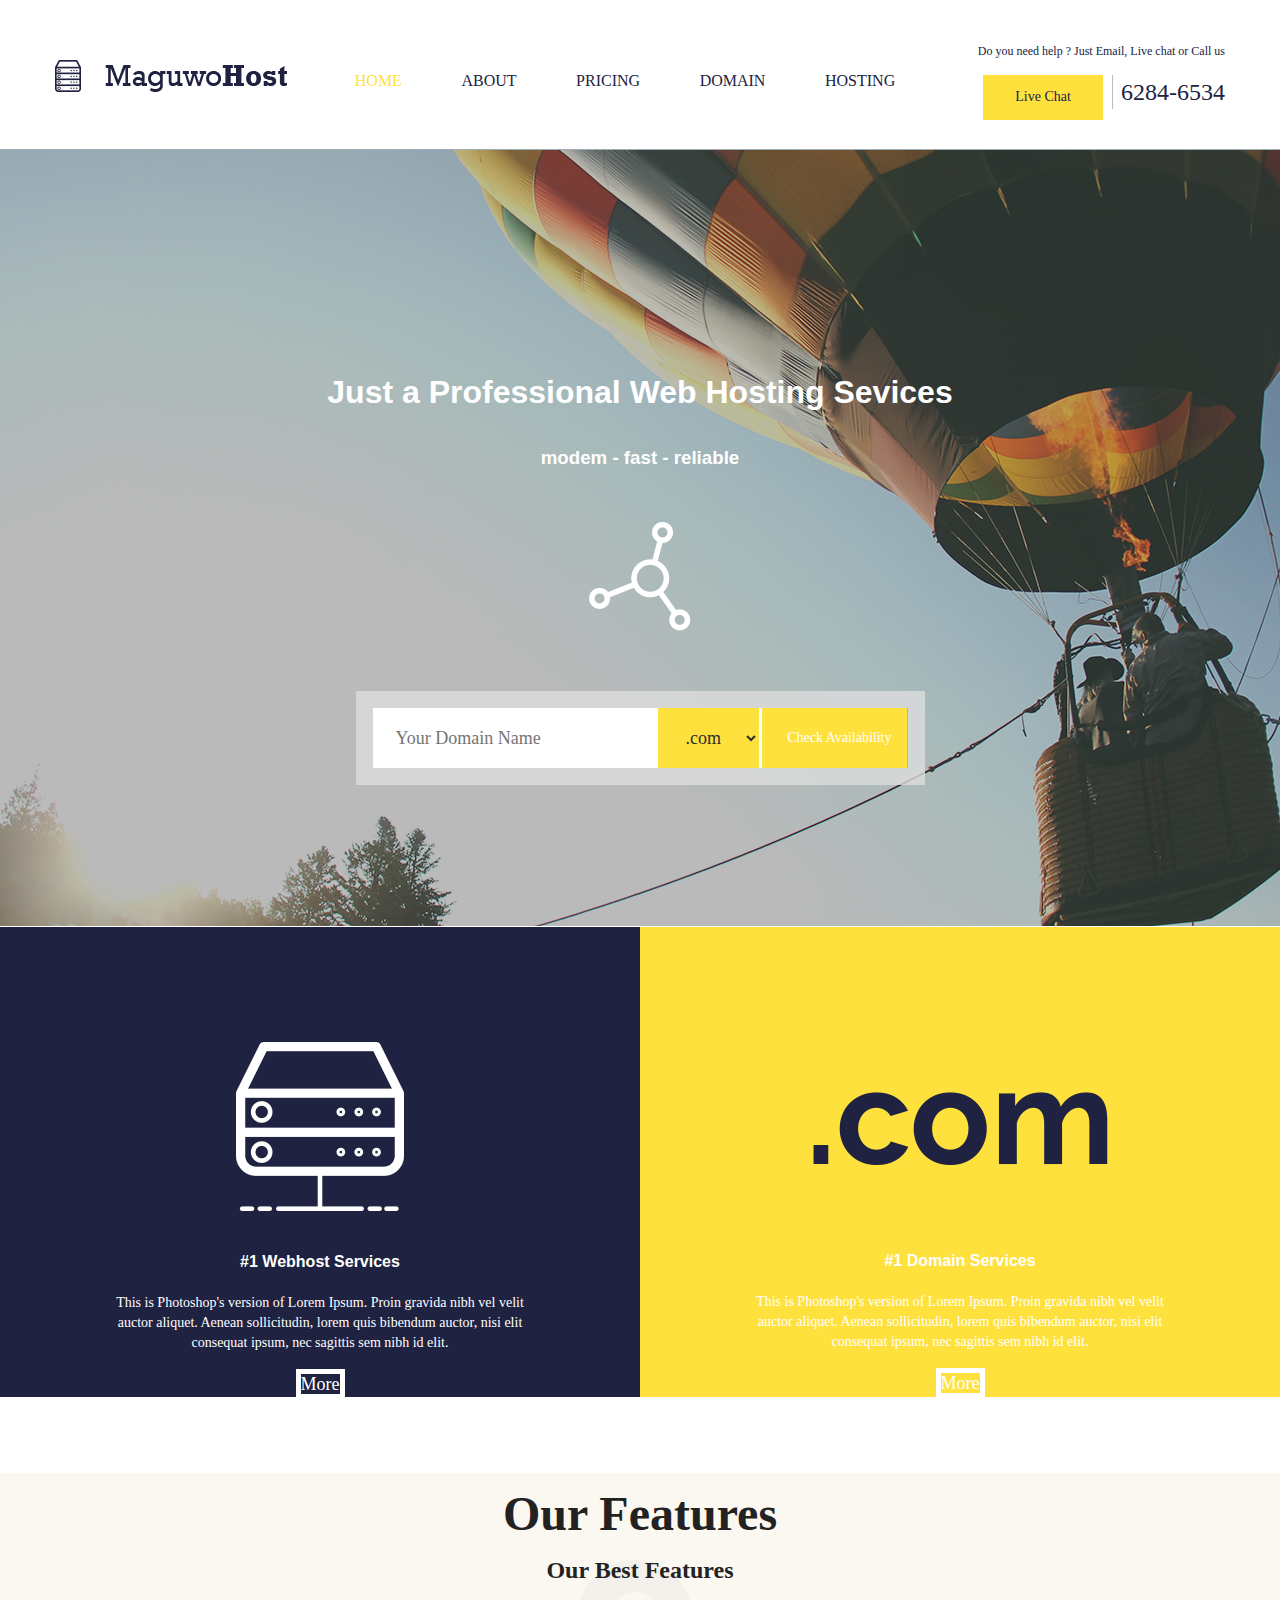
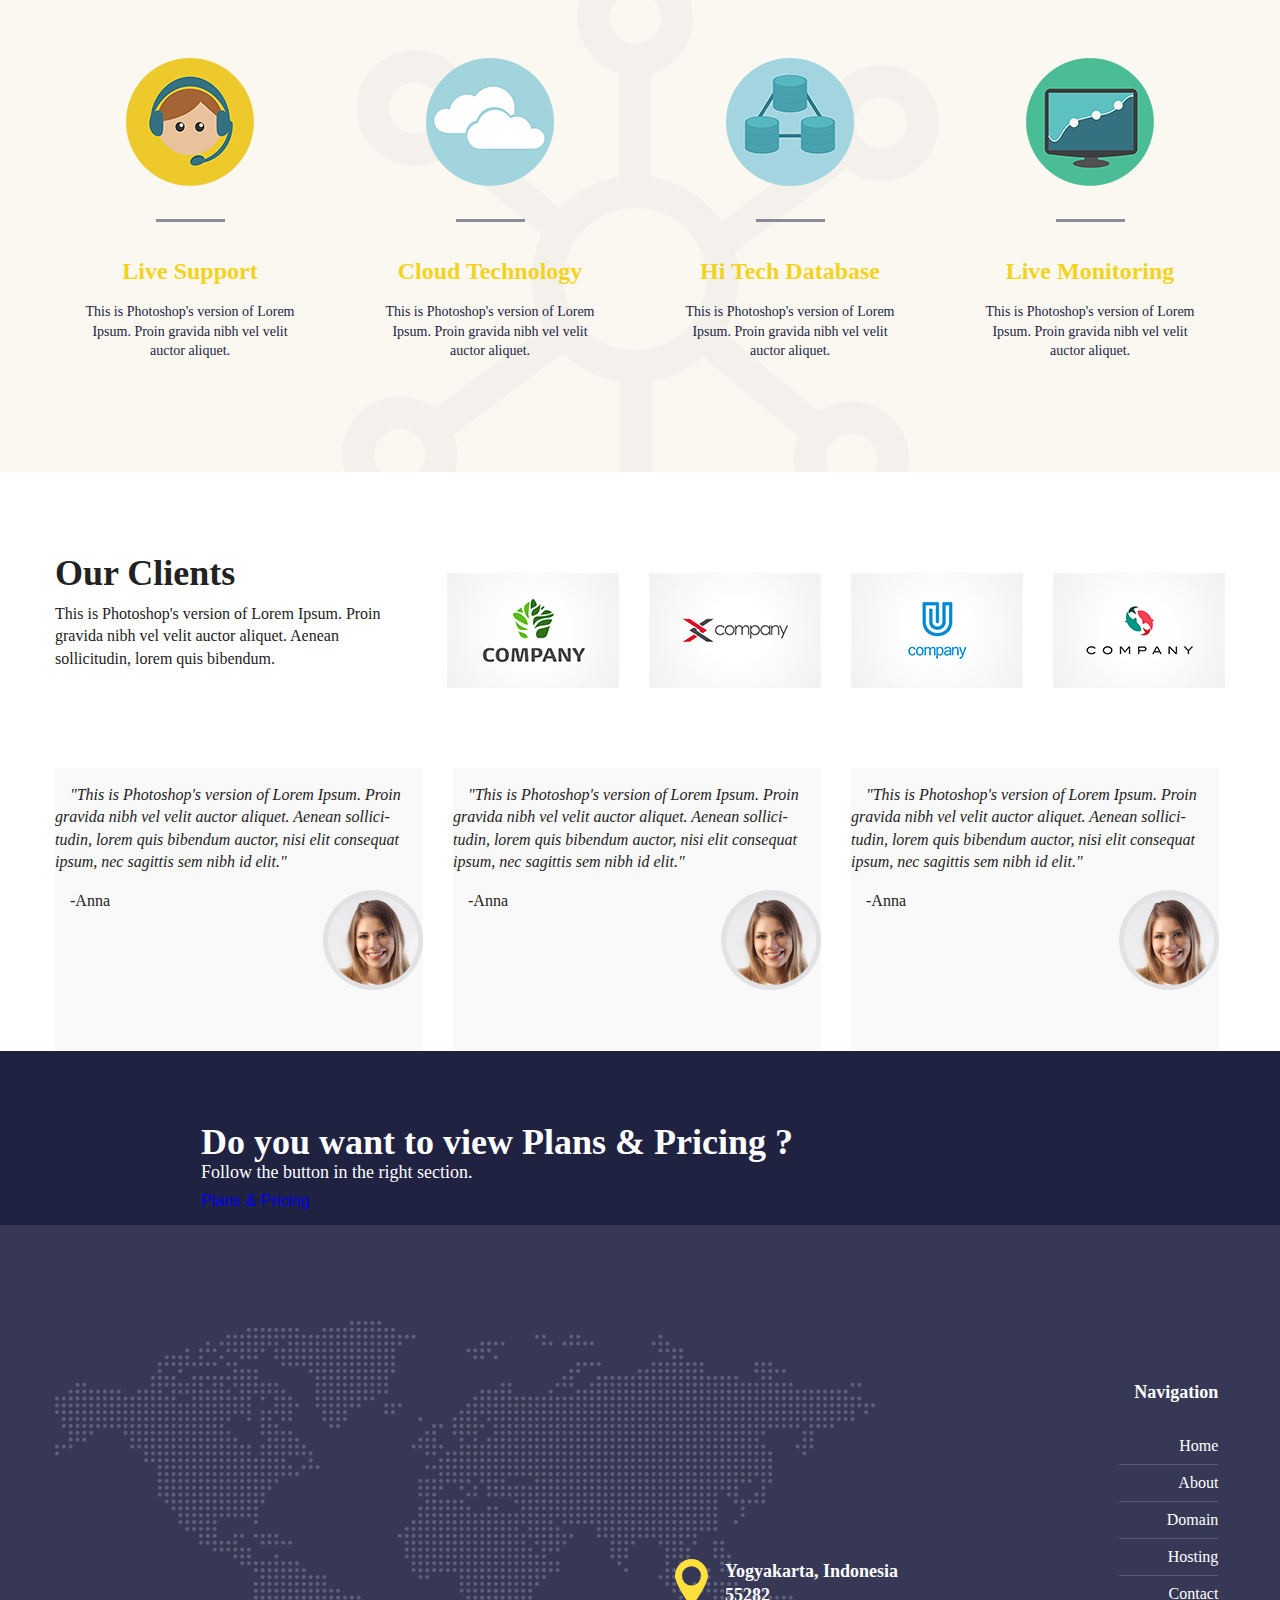
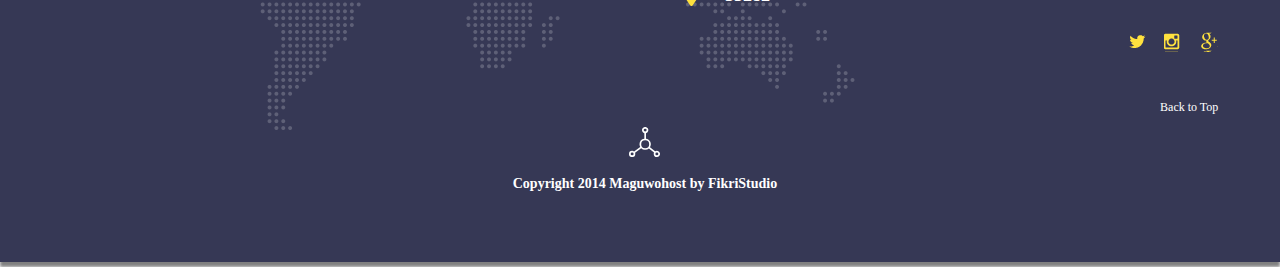
==== commit f793da3e: "11.08.2016" ====
--- a/maguwohost/index.html
+++ b/maguwohost/index.html
@@ -1,9 +1,9 @@
 <!doctype html>
-<html class="no-js" lang="">
+<html lang="en">
     <head>
         <meta charset="utf-8">
         <meta http-equiv="x-ua-compatible" content="ie=edge">
-        <title></title>
+        <title>maguwohost</title>
         <meta name="description" content="">
         <meta name="viewport" content="width=device-width, initial-scale=1">
 
@@ -12,6 +12,7 @@
 
         <link rel="stylesheet" href="css/normalize.css">
         <link rel="stylesheet" href="css/main.css">
+		 <link rel="stylesheet" href="css/font-awesome.min.css">
         <script src="js/vendor/modernizr-2.8.3.min.js"></script>
     </head>
     <body>
@@ -40,7 +41,7 @@
 				<!--</div>-->
 			  <div class="header-text">
 			    <p class="header-text-up">Do you need help ? Just Email, Live chat or Call us</p>
-			    <button class="header-text-button"><a class="a-button" href="#">Live Chat</a></button>
+			    <a class="a-button" href="#">Live Chat</a>
 			    <img class="header-text-img" src="img/vertical-line.png" width="1" height="34" alt="v-l">
 			    <span class="header-text-numbers">6284-6534</span>
 			  </div>
@@ -50,8 +51,8 @@
 		    <section class="balloon">
 			  <h1 class="balloon-title">Just a Professional Web Hosting Sevices</h1>
 			  <h3 class="balloon-text">modem - fast - reliable</h3>
-			  <img class"figure" src="img/figure-big.png" width="102" height="110" alt="фигура">
-			  <form class="balloon-form" action="" method="get">
+			  <img class="figure" src="img/figure-big.png" width="102" height="110" alt="фигура">
+			  <form class="balloon-form" action="this" method="get">
 			      <input class="balloon-form-text" type="text" name="text" placeholder="Your Domain Name">
 				  <select class="balloon-form-select" name="ballon-form-select">
 				    <option class="ballon-select-item" value="">.com</option>
@@ -82,13 +83,13 @@
 				  <img class="service-left" src="img/service-left.png" width="168" height="169" alt="img-left">
 				  <b class="webhost-services-item webhost-services-item-left">#1 Webhost Services</b>
 				  <p class="webhost-services-text">This is Photoshop's version  of Lorem Ipsum. Proin gravida nibh vel velit auctor aliquet. Aenean sollicitudin, lorem quis bibendum auctor, nisi elit consequat ipsum, nec sagittis sem nibh id elit.</p>
-				  <button class="webhost-services-button left">More</button>
+				  <a class="webhost-services-button left">More</a>
 				</div>
 				<div class="services-block-right">
 				  <img class="service-left" src="img/service-right.png" width="295" height="73" alt="img-right">
 				  <b class="webhost-services-item webhost-services-item-right">#1 Domain Services</b>
 				  <p class="webhost-services-text">This is Photoshop's version  of Lorem Ipsum. Proin gravida nibh vel velit auctor aliquet. Aenean sollicitudin, lorem quis bibendum auctor, nisi elit consequat ipsum, nec sagittis sem nibh id elit.</p>
-				  <button class="webhost-services-button right">More</button>
+				  <a class="webhost-services-button right">More</a>
 				</div>
 			  </section>
               <section class="features">
@@ -120,6 +121,7 @@
 					  <b class="features-title-monitoring">Live Monitoring</b>
 					  <p class="features-text-monitoring">This is Photoshop's version  of Lorem Ipsum. Proin gravida nibh vel velit auctor aliquet. </p>
 				    </li>
+					</ul>
 				</div>
               </section>
               <section class="clients">
@@ -141,6 +143,7 @@
 					<li class="our-clients-img4">
 					  <img class="company-four" src="img/company4.png" width="172" height="115" alt="company4">
 					</li>
+					</ul>
 				</div>
 				<div class="people-clients-wrapper">
 				  <ul class="people-client-row">
@@ -172,7 +175,7 @@
 			    <div class="pricing-wrapper clearfix">
 			      <h2 class="pricing-question">Do you want to view Plans & Pricing ?</h2>
 				  <p class="pricing-follow">Follow the button in the right section.</p>
-				  <button class="btn button-to-price"><a class="link-to-price" href="#">Plans & Pricing</a></button>
+				  <a class="link-to-price" href="#">Plans & Pricing</a>
 				</div>
               </section>
               <footer>
--- a/maguwohost/css/main.css
+++ b/maguwohost/css/main.css
@@ -128,6 +128,7 @@
 }
 .header-nav-container {
 	display: flex;
+	flex-wrap: wrap;
 	justify-content: space-around;
 	margin: 0;
 	list-style: none;
@@ -136,9 +137,7 @@
 	
 	
 }
-.header-nav-item {
-	
-}
+
 .a-nav {
 	display: block;
 	font-family: "Raleway Regular";
@@ -173,7 +172,22 @@
 	 margin-bottom: 28px;
  }
  .a-button {
+	 display: inline-block;
+	 width: 120px;
+	 height: 35px;
+	 border: none;
+	 outline: none;
 	 text-decoration: none;
+	 font-family: "Raleway SemiBold";
+	 font-size: 14px;
+	 line-height: 24px;
+	 color: rgb(32, 34, 66);
+	 background: rgb(255, 225, 62);
+	 margin-bottom: 28px;
+	 margin-left: 17px;
+	 text-align: center;
+	 vertical-align: top;
+	 padding-top: 10px;
  }
  .header-text-img {
 	 display: inline-block;
@@ -307,6 +321,7 @@
  */
  .services {
 	 display: flex;
+	 flex-wrap: wrap;
 	 max-width: 1400px;
 	 min-width: 400px;
 	 border-top: 1px solid transparent;
@@ -314,12 +329,14 @@
 	 margin-bottom: 75px;
  }
  .services-block-left {
+	 flex: 1;
 	 background: rgb(32, 34, 66);
 	 padding-top: 115px;
 	 text-align: center;
 	 width: 700px;
  }
  .services-block-right {
+	 flex: 1;
 	 background: rgb(255, 225, 62);
 	 padding-top: 165px;
 	 text-align: center;
